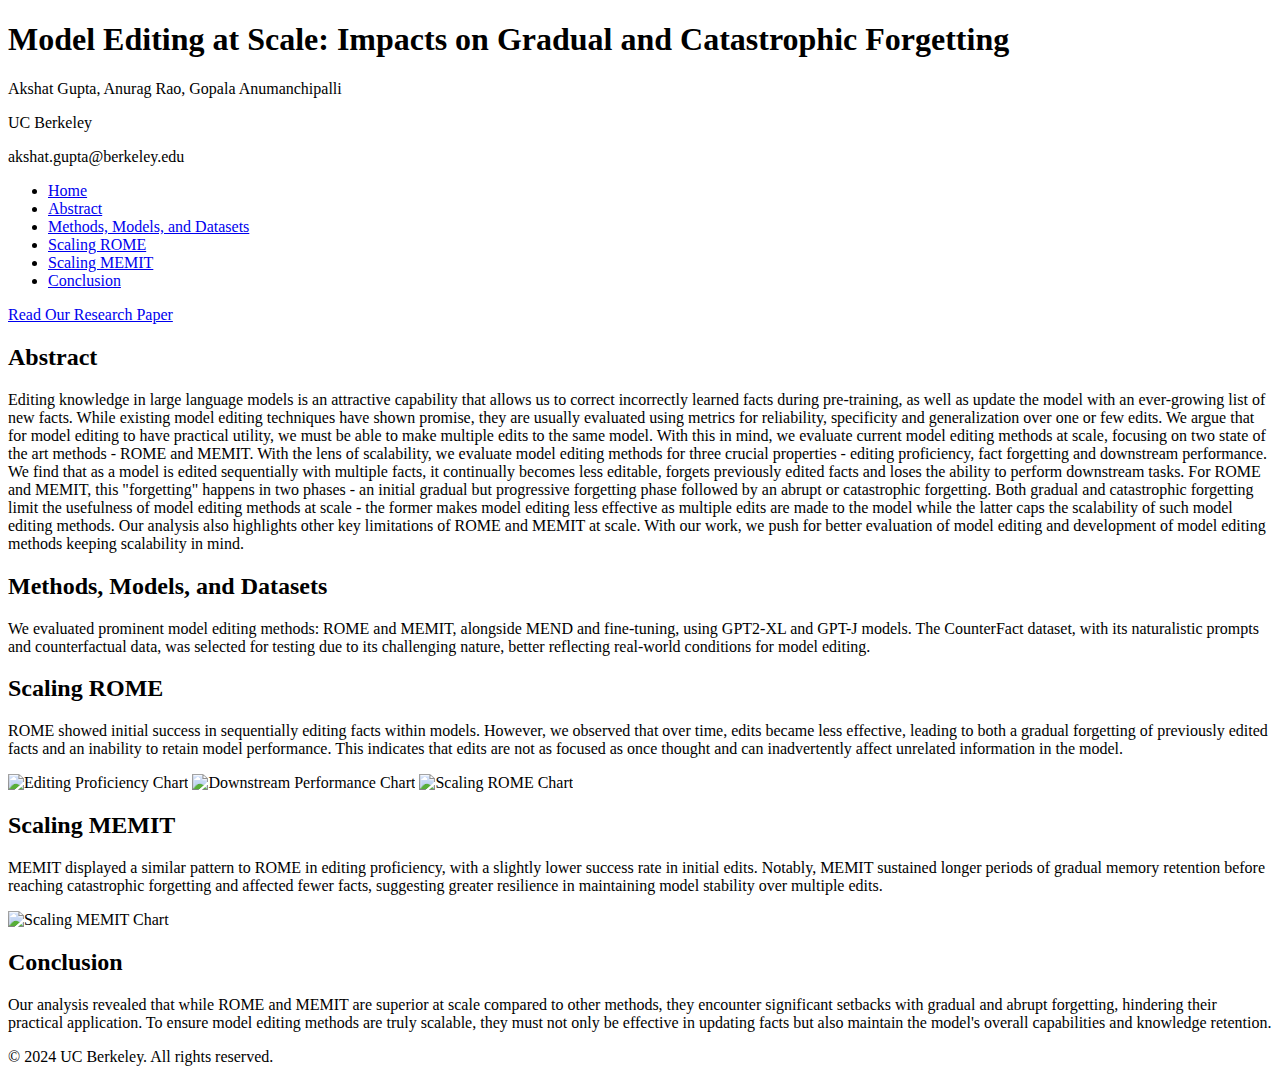
==== paper1/index.html @ 18a1b742 "edited landing page" ====
<!DOCTYPE html>
<html lang="en">
    <head>
        <meta charset="UTF-8">
        <meta name="viewport" content="width=device-width, initial-scale=1.0">
        <title>Large-Scale Reliable Model Editing</title>
        <link rel="stylesheet" href="style.css">
    </head>
<body>

    <header>
        <h1>Model Editing at Scale: Impacts on Gradual and Catastrophic Forgetting</h1>
        <!-- Include authors here if needed -->
        <div class="contact-section">
            <p class="names">Akshat Gupta, Anurag Rao, Gopala Anumanchipalli</p>
            <p class="institution">UC Berkeley</p>
            <p class="email">akshat.gupta@berkeley.edu</p>
        </div>
    </header>

    <nav>
        <ul>
            <li><a href="../">Home</a></li>
            <li><a href="#abstract">Abstract</a></li>
            <li><a href="#methods">Methods, Models, and Datasets</a></li>
            <li><a href="#scalingROME">Scaling ROME</a></li>
            <li><a href="#scalingMEMIT">Scaling MEMIT</a></li>
            <li><a href="#conclusion">Conclusion</a></li>
        </ul>
    </nav>
    <div class = "container">


        <div class="paper-link-container">
            <a href="https://arxiv.org/pdf/2401.07453.pdf" target="_blank" class="paper-link-button">Read Our Research Paper</a>
        </div>


        <section id="abstract">
            <h2>Abstract</h2>
            <p>Editing knowledge in large language models is
                an attractive capability that allows us to correct
                incorrectly learned facts during pre-training, as
                well as update the model with an ever-growing
                list of new facts. While existing model editing techniques have shown promise, they are
                usually evaluated using metrics for reliability,
                specificity and generalization over one or few
                edits. We argue that for model editing to have
                practical utility, we must be able to make multiple edits to the same model. With this in mind,
                we evaluate current model editing methods at
                scale, focusing on two state of the art methods
                - ROME and MEMIT. With the lens of scalability, we evaluate model editing methods for
                three crucial properties - editing proficiency,
                fact forgetting and downstream performance.
                We find that as a model is edited sequentially
                with multiple facts, it continually becomes less
                editable, forgets previously edited facts and
                loses the ability to perform downstream tasks.
                For ROME and MEMIT, this "forgetting" happens in two phases - an initial gradual but progressive forgetting phase followed by an abrupt
                or catastrophic forgetting. Both gradual and
                catastrophic forgetting limit the usefulness of
                model editing methods at scale - the former
                makes model editing less effective as multiple
                edits are made to the model while the latter caps
                the scalability of such model editing methods.
                Our analysis also highlights other key limitations of ROME and MEMIT at scale. With our
                work, we push for better evaluation of model
                editing and development of model editing methods keeping scalability in mind.</p>
        </section>

        <section id="methods">
            <h2>Methods, Models, and Datasets</h2>
            <p> We evaluated prominent model editing methods: ROME and MEMIT, alongside MEND and fine-tuning, using GPT2-XL and GPT-J models. The CounterFact dataset, with its naturalistic prompts and counterfactual data, was selected for testing due to its challenging nature, better reflecting real-world conditions for model editing.
            </p>
        </section>

        <section id="scalingROME">
            <h2>Scaling ROME</h2>
            <p>ROME showed initial success in sequentially editing facts within models. However, we observed that over time, edits became less effective, leading to both a gradual forgetting of previously edited facts and an inability to retain model performance. This indicates that edits are not as focused as once thought and can inadvertently affect unrelated information in the model.</p>
            <img src="Screenshot 2024-03-12 at 12.03.49 AM.png" alt="Editing Proficiency Chart">
            <img src="Screenshot 2024-03-12 at 12.04.42 AM.png" alt="Downstream Performance Chart">
            <img src="Screenshot 2024-03-12 at 12.05.09 AM.png" alt="Scaling ROME Chart">
        </section>

        <section id="scalingMEMIT">
            <h2>Scaling MEMIT</h2>
            <p>MEMIT displayed a similar pattern to ROME in editing proficiency, with a slightly lower success rate in initial edits. Notably, MEMIT sustained longer periods of gradual memory retention before reaching catastrophic forgetting and affected fewer facts, suggesting greater resilience in maintaining model stability over multiple edits.</p>
            <img src="Screenshot 2024-03-12 at 12.05.36 AM.png" alt="Scaling MEMIT Chart">
        </section>

        <section id="conclusion">
            <h2>Conclusion</h2>
            <p>Our analysis revealed that while ROME and MEMIT are superior at scale compared to other methods, they encounter significant setbacks with gradual and abrupt forgetting, hindering their practical application. To ensure model editing methods are truly scalable, they must not only be effective in updating facts but also maintain the model's overall capabilities and knowledge retention.</p>
        </section>


    </div>

    <footer>
        <p>&copy; 2024 UC Berkeley. All rights reserved.</p>
    </footer>

</body>
</html>
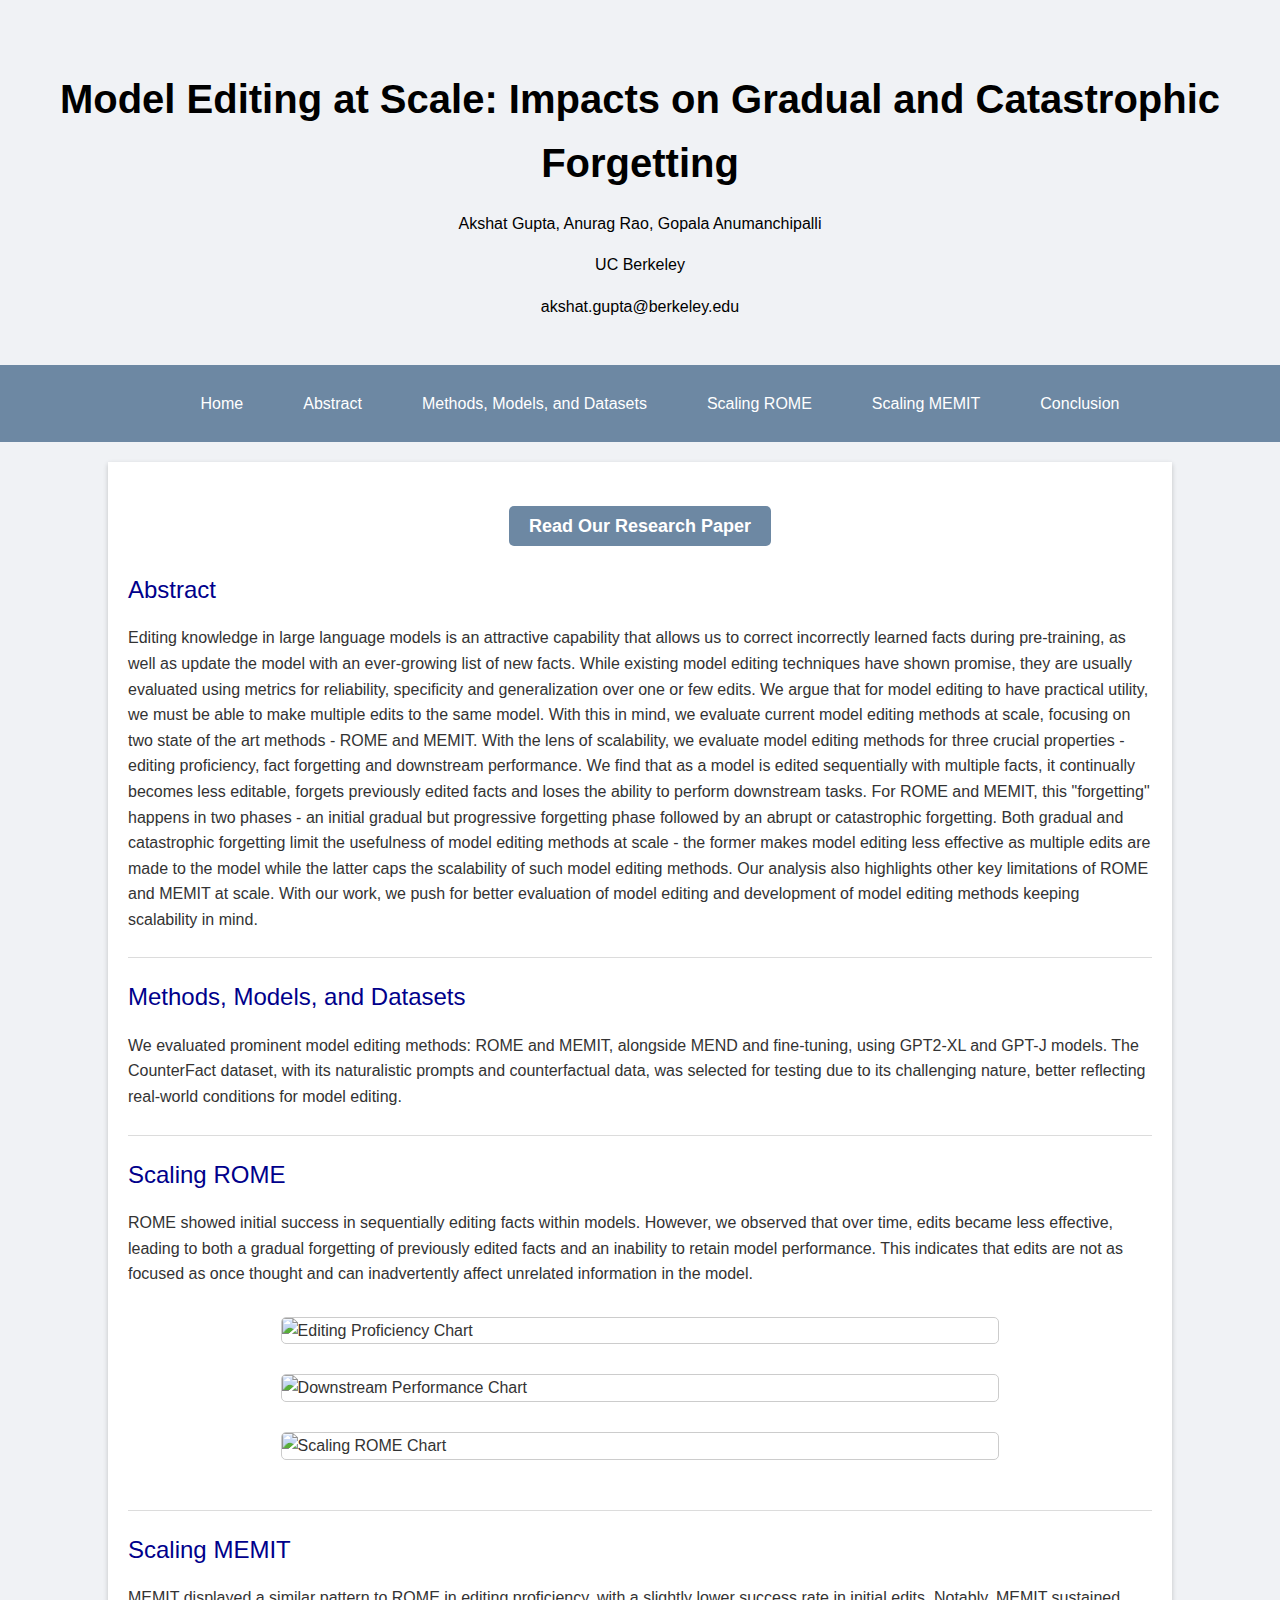
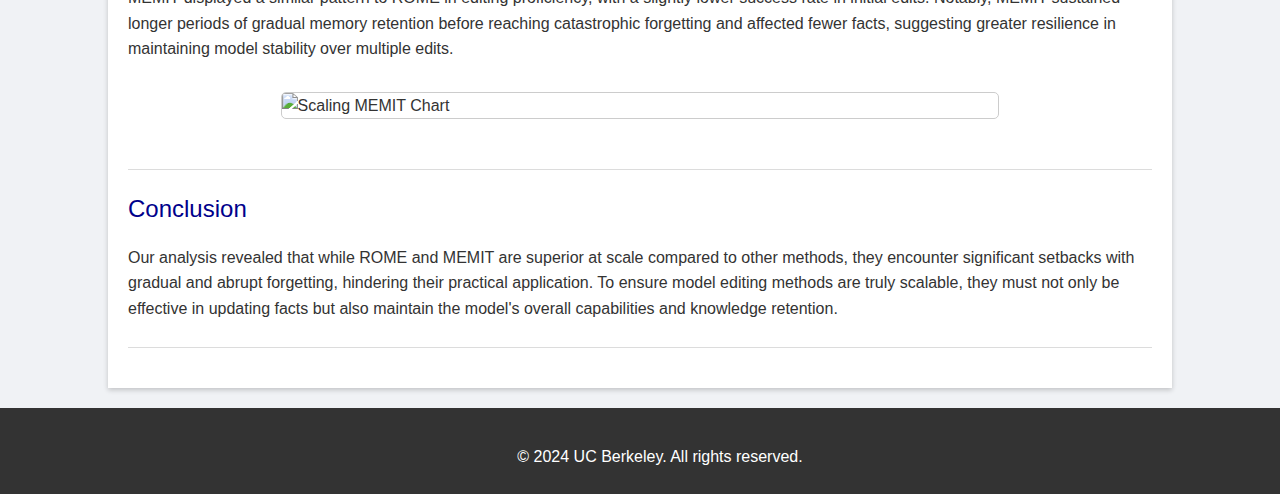
==== commit e2875e28: "new papers added" ====
--- a/paper1/index.html
+++ b/paper1/index.html
@@ -20,7 +20,7 @@
 
     <nav>
         <ul>
-            <li><a href="../">Home</a></li>
+            <li><a href="../index.html">Home</a></li>
             <li><a href="#abstract">Abstract</a></li>
             <li><a href="#methods">Methods, Models, and Datasets</a></li>
             <li><a href="#scalingROME">Scaling ROME</a></li>
--- a/paper1/style.css
+++ b/paper1/style.css
@@ -0,0 +1,168 @@
+body {
+    font-family:"Helvetica Neue","Helvetica","Arial",sans-serif;
+    color: #333;
+    line-height: 1.6;
+    margin: 0;
+    padding: 0;
+    background: #f0f2f5; /* Light gray background */
+}
+
+h1, h2, h3, p {
+    margin-bottom: 5px;
+}
+h2 {
+    font-weight: normal;
+    color: darkblue;
+}
+
+header {
+    background: #f0f2f5; /* Blue header background */
+    color: #000000;
+    padding: 40px 0;
+    text-align: center;
+}
+
+header h1 {
+    font-size: 2.5em;
+    margin-bottom: 10px; /* Spacing under the title */
+}
+
+nav {
+    background: #6d88a3; /* Darker blue for nav */
+    padding: 10px 0;
+}
+
+nav ul {
+    list-style: none;
+    display: flex;
+    justify-content: center;
+    align-items: center;
+}
+
+nav ul li {
+    margin: 0 15px;
+}
+
+nav ul li a {
+    text-decoration: none;
+    color: #fff;
+    padding: 10px 15px;
+    transition: color 0.3s;
+}
+
+nav ul li a:hover,
+nav ul li a:focus {
+    color: #000000;
+}
+
+.paper-link-container {
+    text-align: center;
+    margin: 30px 0;
+}
+
+.paper-link-button {
+    background-color: #6d88a3; /* This matches the header color in your screenshots */
+    color: white;
+    padding: 10px 20px;
+    border-radius: 5px;
+    text-decoration: none;
+    font-size: 18px;
+    font-weight: bold;
+    transition: background-color 0.3s;
+}
+
+.paper-link-button:hover {
+    background-color: #333;
+}
+
+.container {
+    max-width: 1200px;
+    margin: 20px auto;
+    max-width: 80%;
+    padding: 20px;
+    background-color: #fff; /* White background for container */
+    box-shadow: 0 2px 5px rgba(0,0,0,0.2);
+}
+
+.card {
+    background: #e7e7e7;
+    border-radius: 10px;
+    text-align: center;
+    width: 100%;
+    padding: 20px;
+    margin-bottom: 20px; /* Adjusted margin for spacing between cards */
+    transition: background-color 0.3s ease;
+}
+
+.card:hover {
+    background-color: #d4dfe6; /* Lighter shade on hover */
+}
+
+.card h2 {
+    font-size: 1.8em;
+    color: #333;
+}
+
+/* Button styles */
+.button {
+    background-color: #3498db; /* Blue for buttons */
+    color: white;
+    padding: 15px 30px;
+    border-radius: 5px;
+    text-decoration: none;
+    display: inline-block;
+    margin: 10px 0;
+    transition: background-color 0.3s ease;
+}
+
+.button:hover {
+    background-color: #2874a6; /* Darker blue on hover */
+}
+
+/* Image styles */
+img {
+    max-width: 70%;
+    height: auto;
+    border: 1px solid #ccc;
+    border-radius: 5px;
+    display: block; /* Ensures that images are block-level for proper spacing */
+    margin: 30px auto; /* Centers image and adds vertical spacing */
+}
+
+/* Section division line */
+section {
+    border-bottom: 1px solid #dcdcdc; /* Light gray line */
+    padding-bottom: 20px;
+    margin-bottom: 20px;
+}
+
+footer {
+    background-color: #333;
+    color: #fff;
+    text-align: center;
+    padding: 20px;
+    position: relative;
+    bottom: 0;
+    width: 100%;
+}
+
+/* Responsive design adjustments */
+@media (min-width: 768px) {
+    .card-container {
+        display: flex;
+        justify-content: space-between;
+    }
+
+    .card {
+        width: calc(50% - 20px); /* Adjust width for two cards side by side */
+    }
+}
+
+/* Clearfix for floated elements */
+.clearfix::after {
+    content: "";
+    clear: both;
+    display: table;
+}
+
+
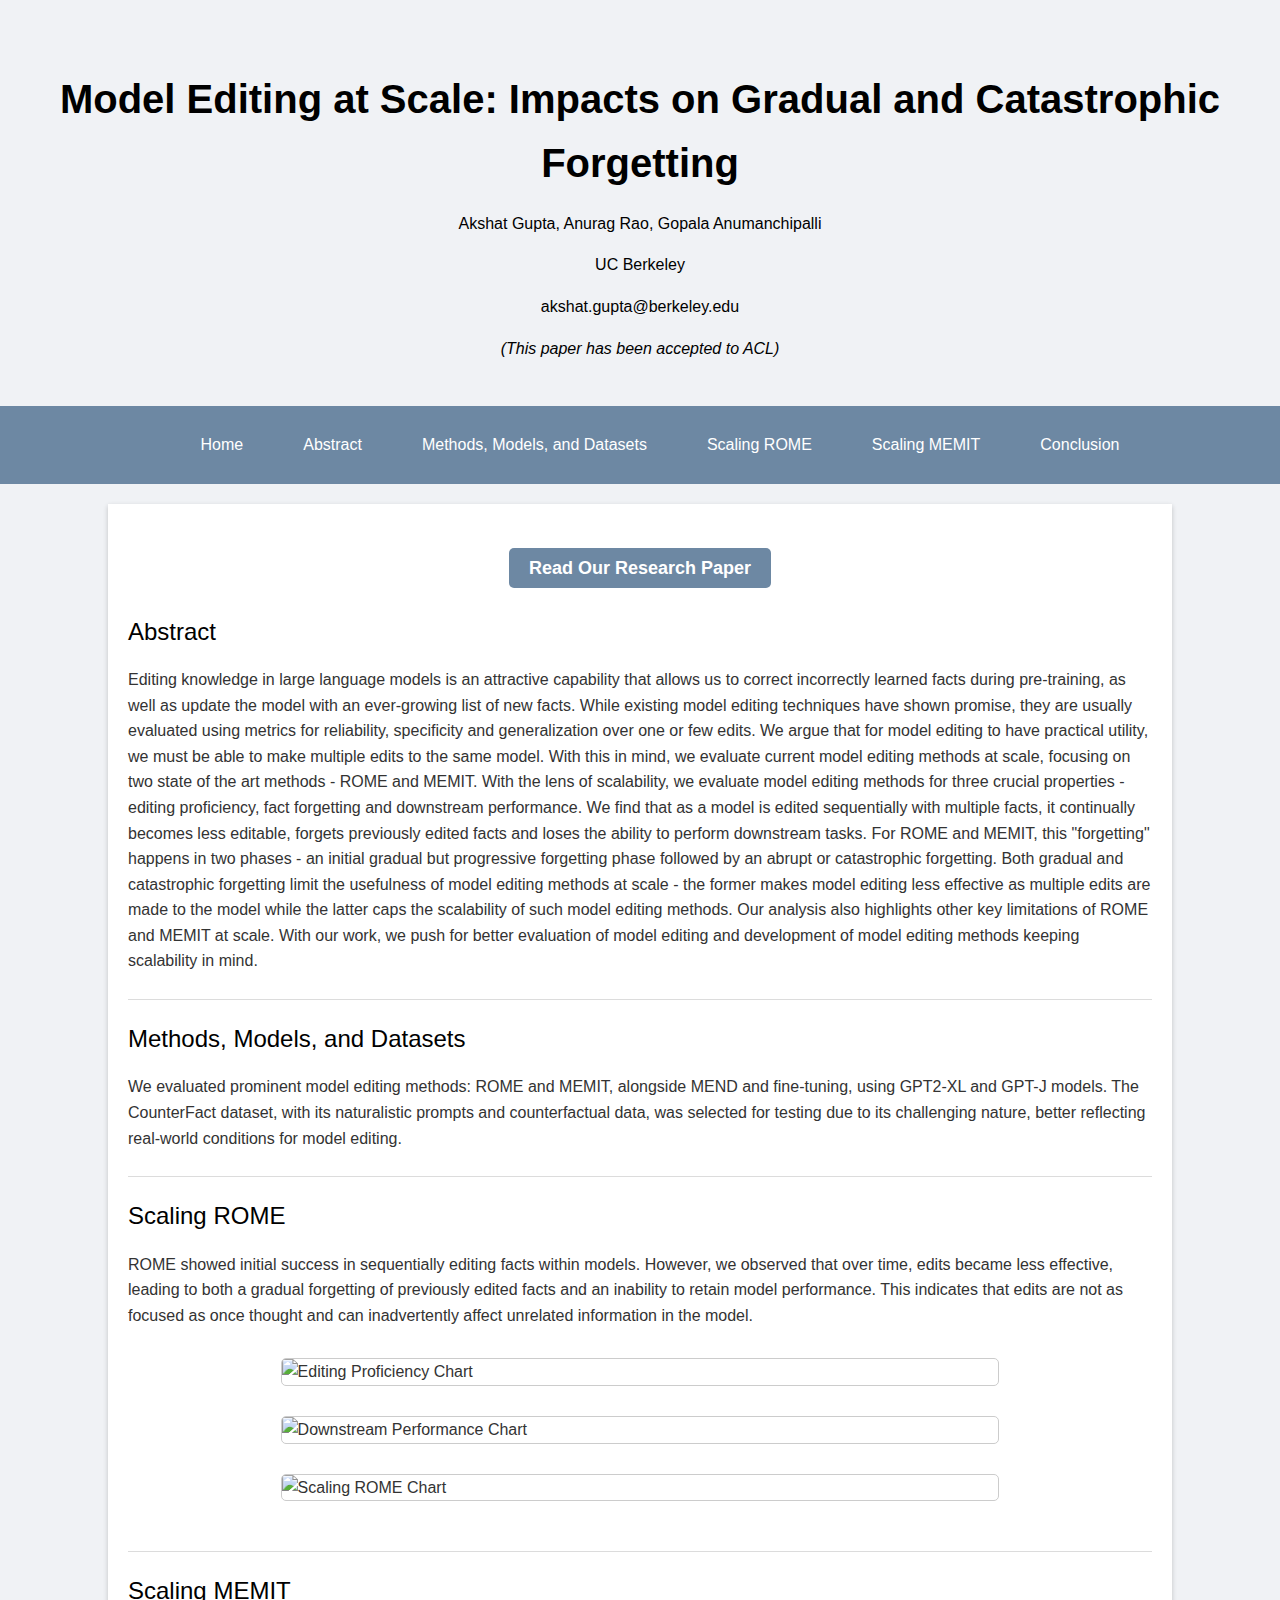
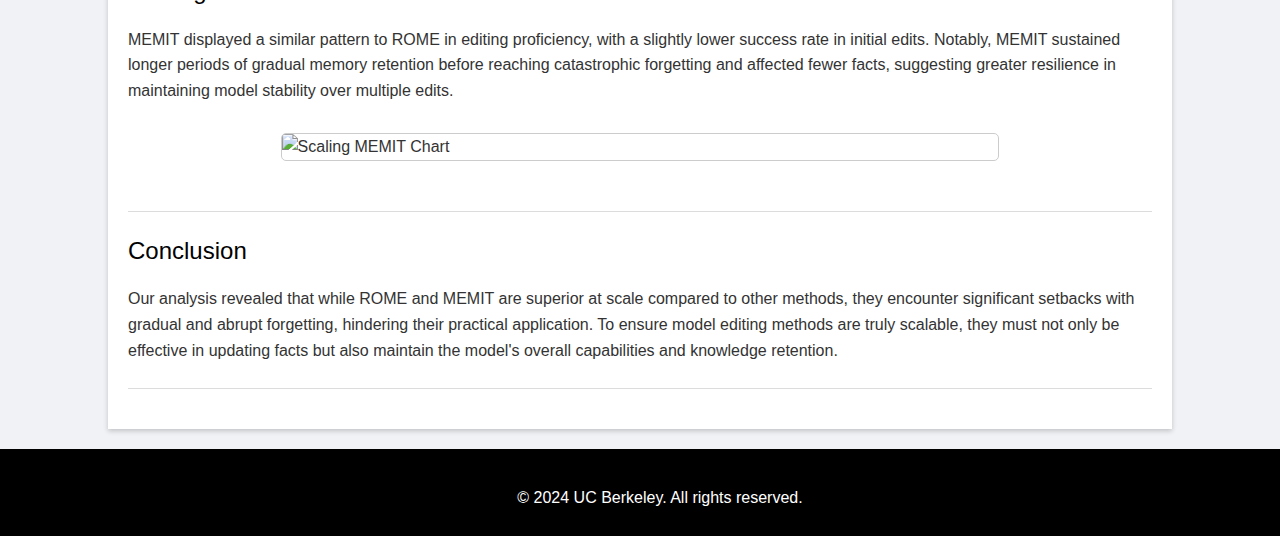
==== commit 639405bd: "website updated" ====
--- a/paper1/index.html
+++ b/paper1/index.html
@@ -15,7 +15,31 @@
             <p class="names">Akshat Gupta, Anurag Rao, Gopala Anumanchipalli</p>
             <p class="institution">UC Berkeley</p>
             <p class="email">akshat.gupta@berkeley.edu</p>
+            <p> <i>(This paper has been accepted to ACL) </i></p>
         </div>
+        <!-- <section id="x-posts">
+            <div class="twittertop" id="t1">
+                <div style="text-align: left;" class="col-md-5">
+                    <center>
+                        <a class="twitter-timeline" href="https://x.com/_akhaliq" data-chrome="nofooter" data-widget-id="346662554203992065" data-width="900" data-height="300">
+                            Tweets by @_akhaliq
+                        </a>
+                    </center>
+                </div>
+            </div>
+            <script>
+                !function(d,s,id){
+                    var js,fjs=d.getElementsByTagName(s)[0],
+                    p=/^http:/.test(d.location)?'http':'https';
+                    if(!d.getElementById(id)){
+                        js=d.createElement(s);
+                        js.id=id;
+                        js.src=p+"://platform.twitter.com/widgets.js";
+                        fjs.parentNode.insertBefore(js,fjs);
+                    }
+                }(document,"script","twitter-wjs");
+            </script>
+        </section> -->
     </header>
 
     <nav>
--- a/paper1/style.css
+++ b/paper1/style.css
@@ -12,7 +12,7 @@
 }
 h2 {
     font-weight: normal;
-    color: darkblue;
+    color: rgb(0, 0, 0);
 }
 
 header {
@@ -137,7 +137,7 @@
 }
 
 footer {
-    background-color: #333;
+    background-color: #000000;
     color: #fff;
     text-align: center;
     padding: 20px;
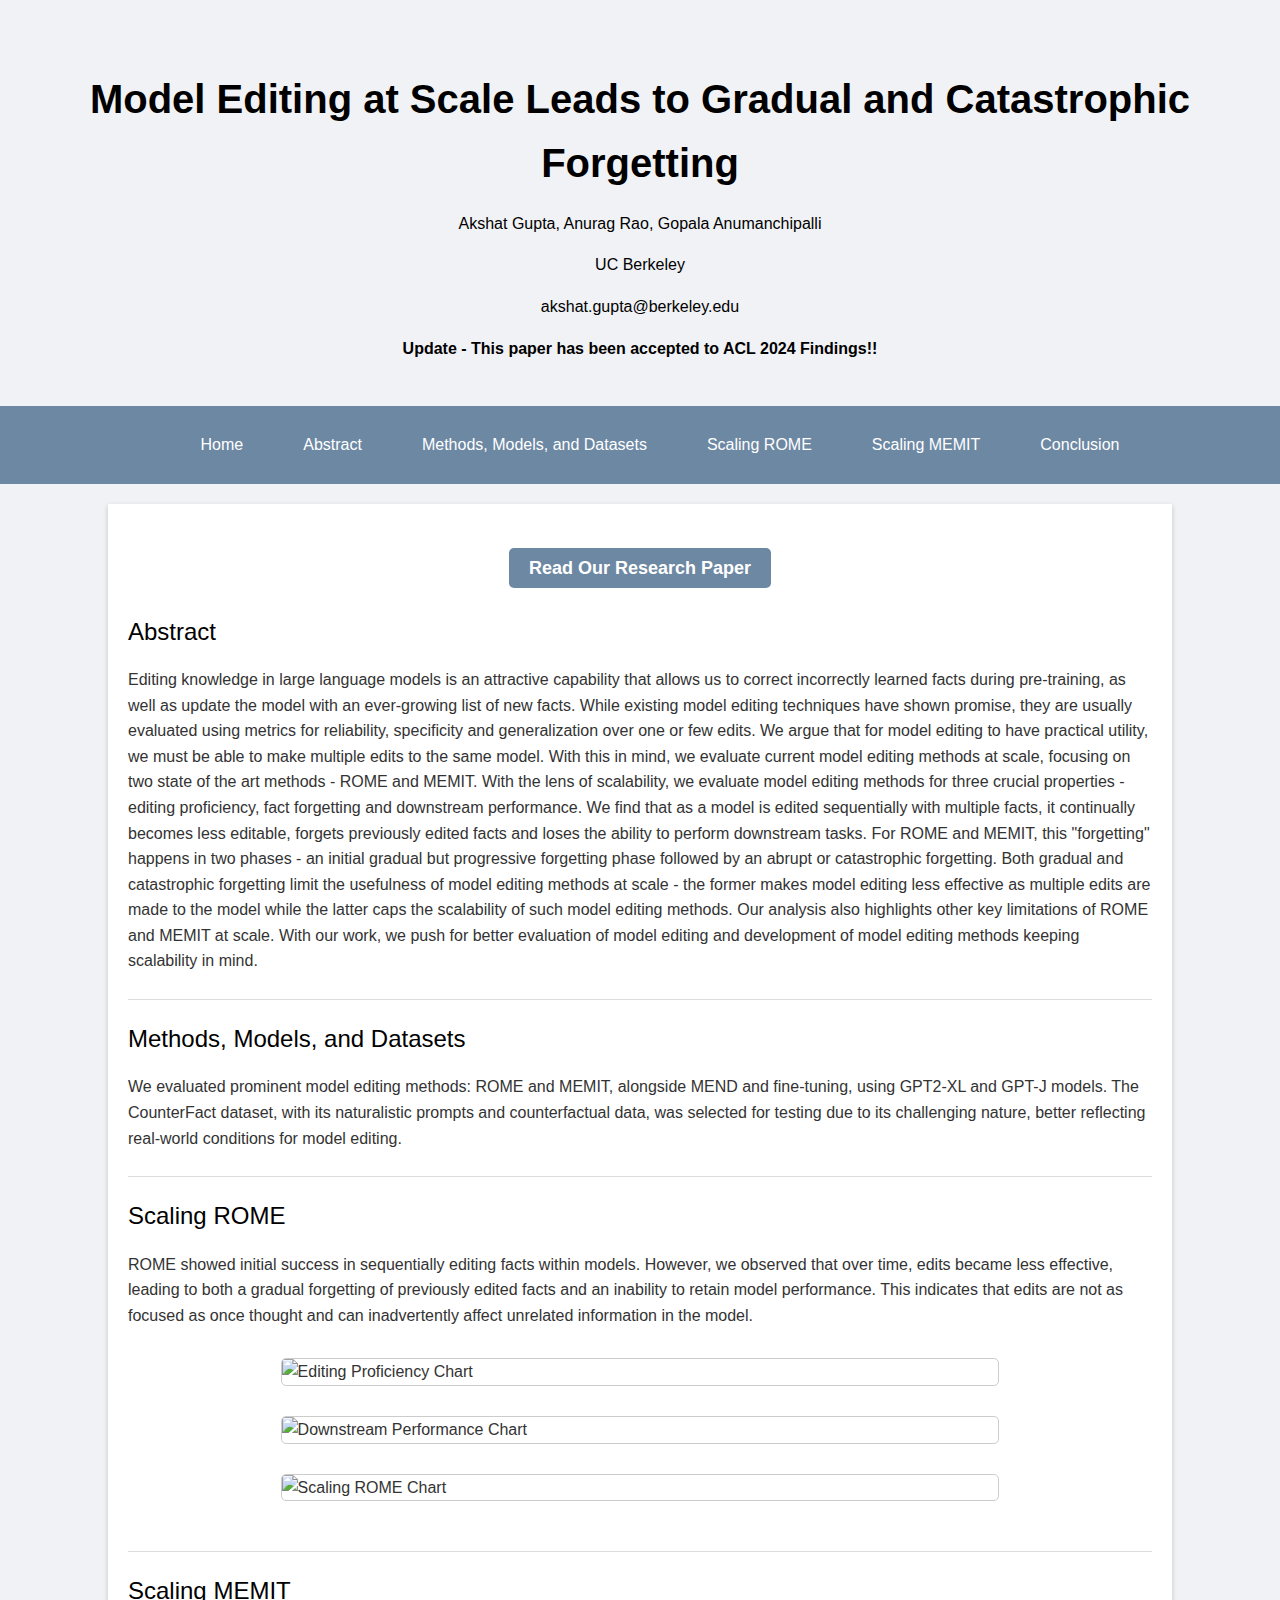
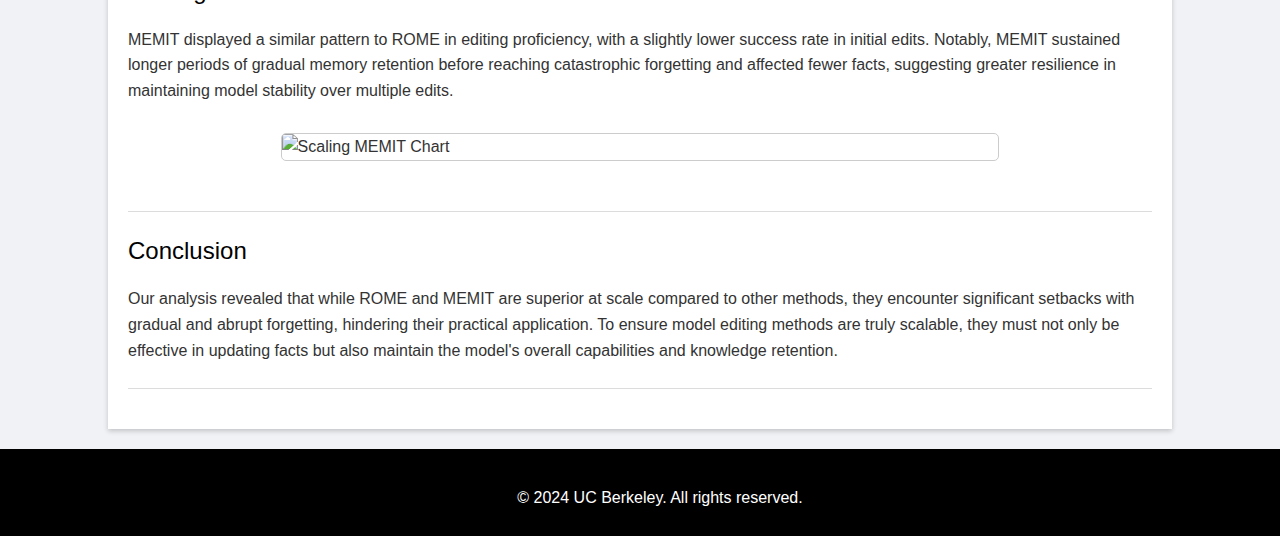
==== commit 6b6f2f3b: "modified website" ====
--- a/paper1/index.html
+++ b/paper1/index.html
@@ -9,13 +9,13 @@
 <body>
 
     <header>
-        <h1>Model Editing at Scale: Impacts on Gradual and Catastrophic Forgetting</h1>
+        <h1>Model Editing at Scale Leads to Gradual and Catastrophic Forgetting</h1>
         <!-- Include authors here if needed -->
         <div class="contact-section">
             <p class="names">Akshat Gupta, Anurag Rao, Gopala Anumanchipalli</p>
             <p class="institution">UC Berkeley</p>
             <p class="email">akshat.gupta@berkeley.edu</p>
-            <p> <i>(This paper has been accepted to ACL) </i></p>
+            <p> <b>Update - This paper has been accepted to ACL 2024 Findings!! </b></p>
         </div>
         <!-- <section id="x-posts">
             <div class="twittertop" id="t1">
